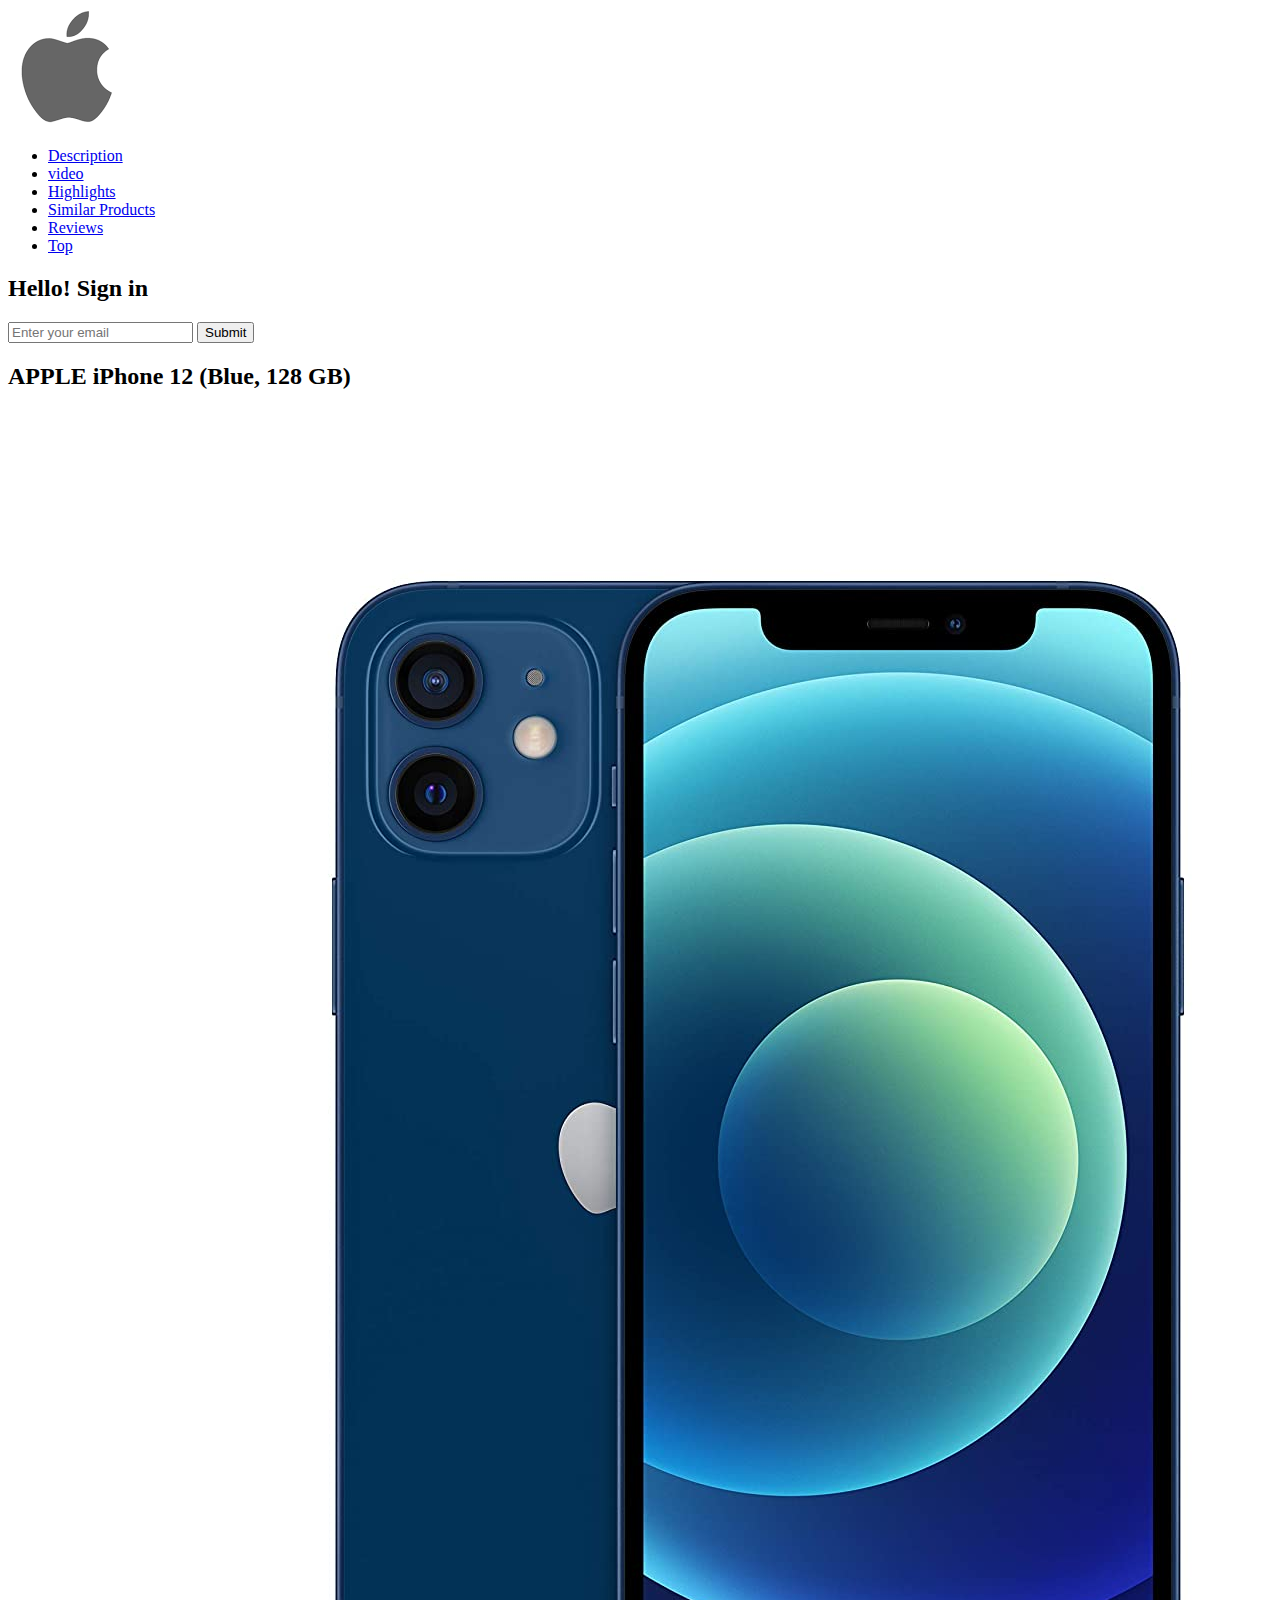
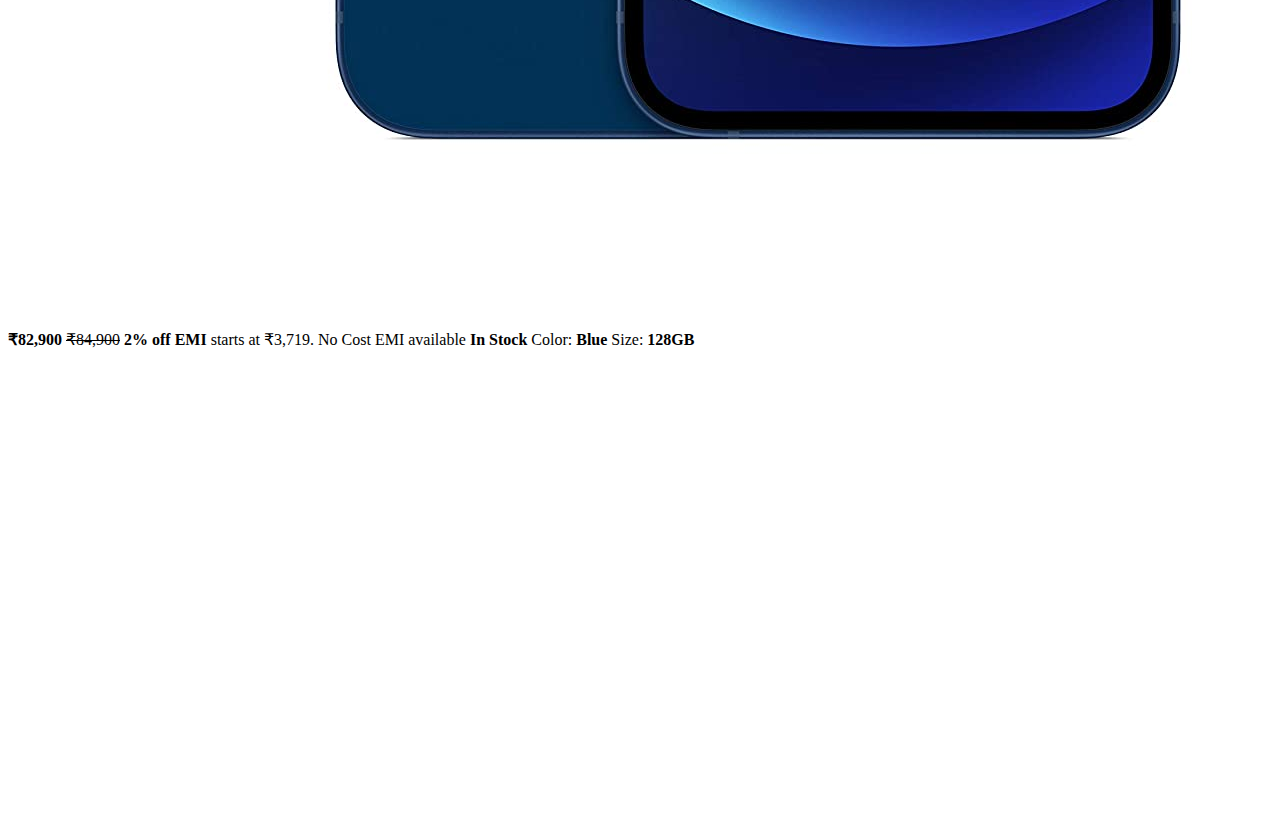
==== Build a Product Landing Page/index.html @ c20d2e85 "Build a Product Landing Page Started" ====
<!DOCTYPE html>
<html>
<head>
    <title>Build a Product Landing Page</title>
</head>
<body>
    <header id="header">
        <img src="images\Apple logo.png" id="header-img" alt="Apple logo">

        <nav id="nav-bar">
            <ul>
                <li><a class="nav-link" href="Description">Description</a></li>
                <li><a class="nav-link" href="video">video</a></li>
                <li><a class="nav-link" href="Highlights">Highlights</a></li>
                <li><a class="nav-link" href="Similar Products">Similar Products</a></li>
                <li><a class="nav-link" href="Reviews">Reviews</a></li>
                <li><a class="nav-link" href="Top">Top</a></li>
            </ul>
        </nav>
    </header>

    <div class="container"></div>

    <section id="hero">
        <h2>Hello! Sign in</h2>
        <form action="https://www.freecodecamp.com/email-submit" id="form">
            <input type="email" id="email" placeholder="Enter your email">
            <input type="submit" class="btn" id="suubmit">
        </form>
    </section>

    <div class="container">
        <section id="description">
            <div class="grid">
                <div class="desc">
                    <h2>APPLE iPhone 12 (Blue, 128 GB)</h2>
                    <img src="images\iphone 12 blue.jpg" alt="iphone 12" id="mobile">
                </div>

                <div class="desc">
                    <p id="info">
                        <b>₹82,900</b>
                        <strike>₹84,900</strike>
                        <b>2% off</b>
                        <b>EMI</b> starts at ₹3,719. No Cost EMI available
                        <b>In Stock</b>
                        Color: <b>Blue</b>
                        Size: <b>128GB</b>
                    </p>
                </div>
            </div>
        </section>

        <section id="video">
            <iframe width="800" height="450" src="https://www.youtube.com/watch?v=65JrtwtTOdc" title="YouTube video player" frameborder="0" allow="accelerometer; autoplay; clipboard-write; encrypted-media; gyroscope; picture-in-picture" allowfullscreen></iframe>
        </section>

        <section id="highlights">

        </section>


        <section id="similar-products"></section>
        <section id="reviews"></section>
        <section id="top"></section>
    </div>
</body>
</html>
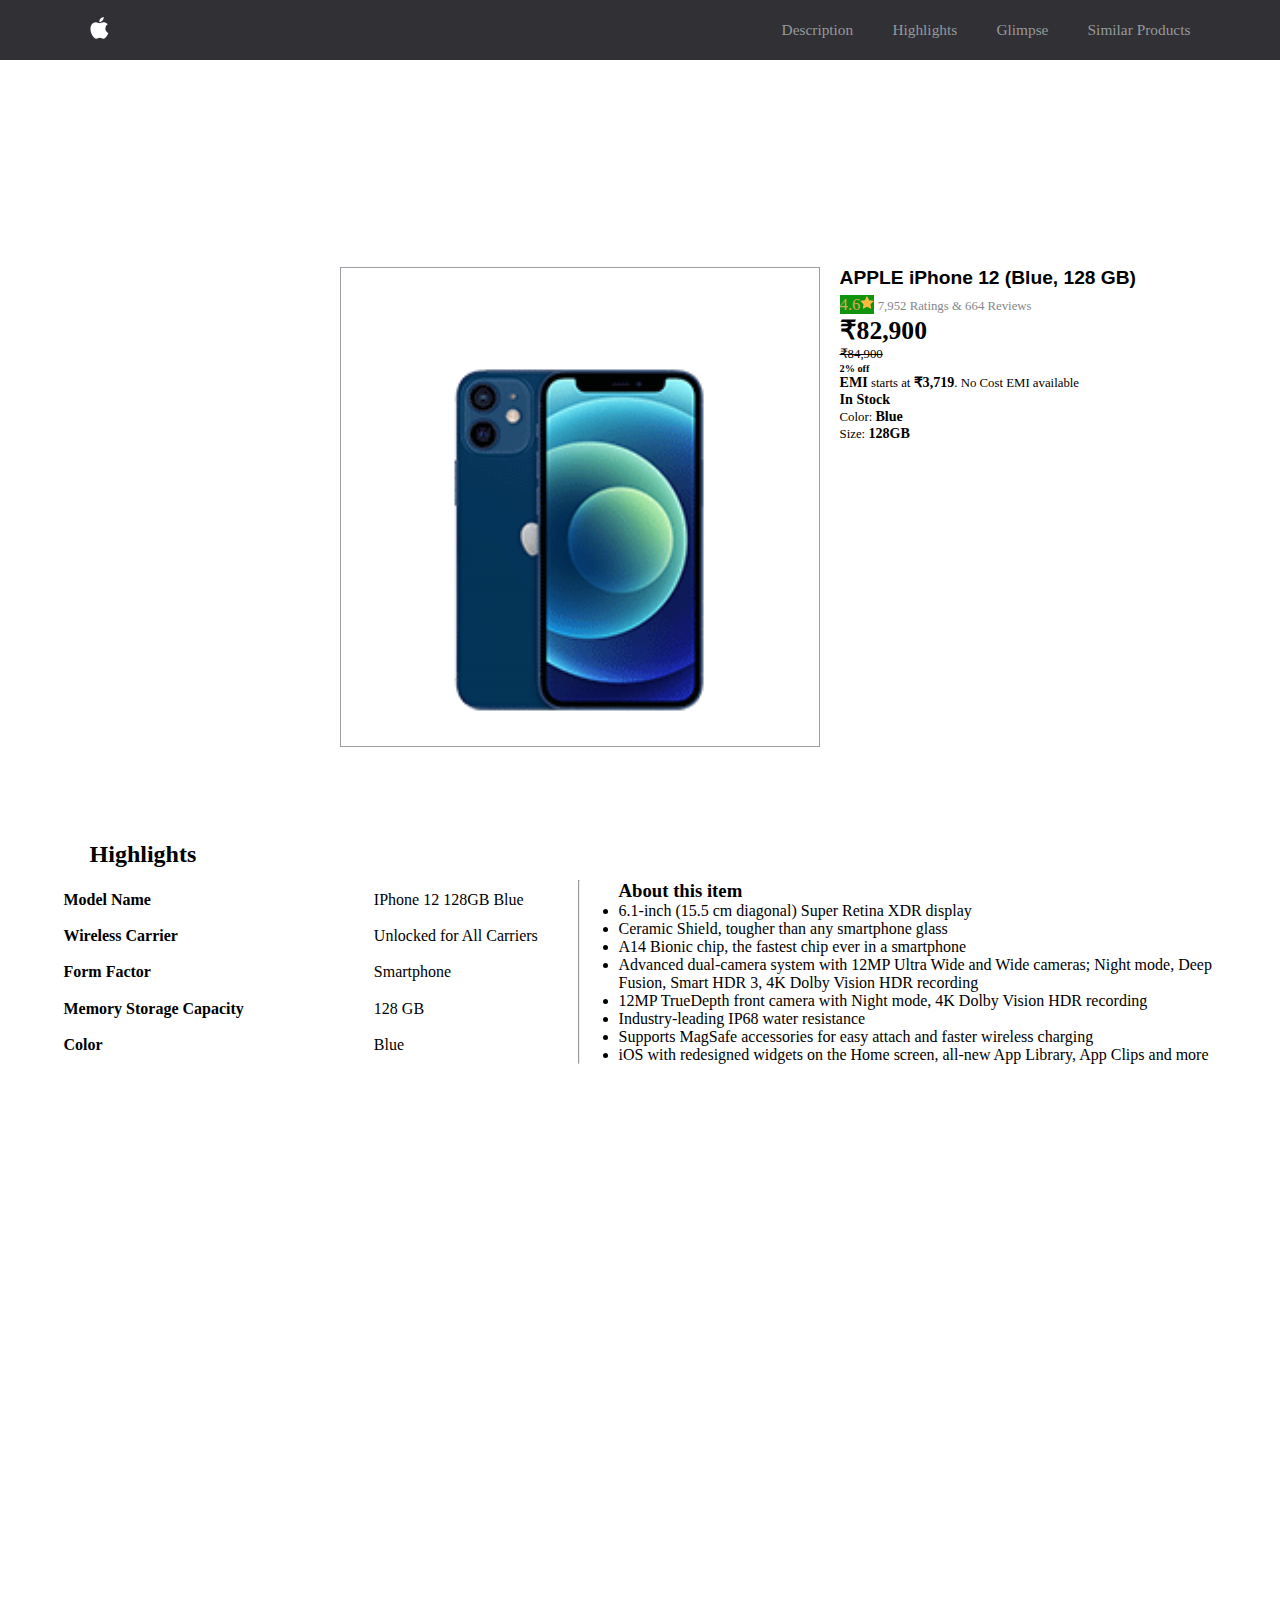
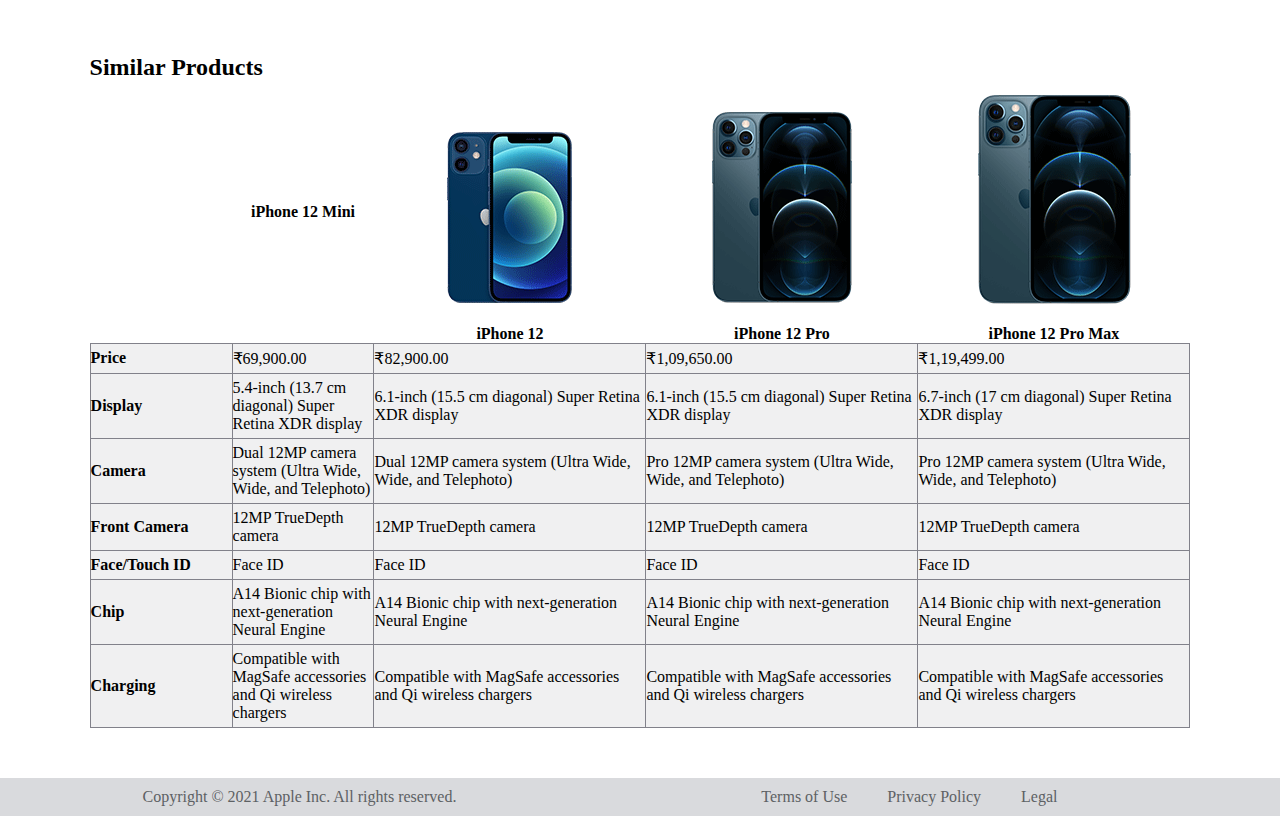
==== commit 681926ac: "Added Html and CSS in Product Landing Page" ====
--- a/Build a Product Landing Page/index.html
+++ b/Build a Product Landing Page/index.html
@@ -1,20 +1,20 @@
 <!DOCTYPE html>
 <html>
 <head>
+    <link rel="stylesheet" href="CSS\styles.css">
     <title>Build a Product Landing Page</title>
 </head>
 <body>
     <header id="header">
-        <img src="images\Apple logo.png" id="header-img" alt="Apple logo">
-
+        <div class="logo">
+            <img src="images\globalnav_apple_image__cxwwnrj0urau_large.svg" id="header-img" alt="Apple logo">
+        </div>
         <nav id="nav-bar">
             <ul>
                 <li><a class="nav-link" href="Description">Description</a></li>
-                <li><a class="nav-link" href="video">video</a></li>
                 <li><a class="nav-link" href="Highlights">Highlights</a></li>
+                <li><a class="nav-link" href="video">Glimpse</a></li>
                 <li><a class="nav-link" href="Similar Products">Similar Products</a></li>
-                <li><a class="nav-link" href="Reviews">Reviews</a></li>
-                <li><a class="nav-link" href="Top">Top</a></li>
             </ul>
         </nav>
     </header>
@@ -25,7 +25,7 @@
         <h2>Hello! Sign in</h2>
         <form action="https://www.freecodecamp.com/email-submit" id="form">
             <input type="email" id="email" placeholder="Enter your email">
-            <input type="submit" class="btn" id="suubmit">
+            <input type="submit" class="btn" id="submit" value="Log-in">
         </form>
     </section>
 
@@ -33,36 +33,125 @@
         <section id="description">
             <div class="grid">
                 <div class="desc">
-                    <h2>APPLE iPhone 12 (Blue, 128 GB)</h2>
-                    <img src="images\iphone 12 blue.jpg" alt="iphone 12" id="mobile">
+                    <img src="images\iphone 12.png" alt="iphone 12" id="mobile">
                 </div>
 
                 <div class="desc">
+                    <h2>APPLE iPhone 12 (Blue, 128 GB)</h2>
                     <p id="info">
-                        <b>₹82,900</b>
-                        <strike>₹84,900</strike>
-                        <b>2% off</b>
-                        <b>EMI</b> starts at ₹3,719. No Cost EMI available
+                        <span style="color: rgb(132, 136, 139);"><span style="background-color: rgb(16, 148, 16); font-size: 1.3vw; color: rgb(216, 168, 78);">4.6<img src="images\star.svg" alt=""></span>  7,952 Ratings & 664 Reviews</span>
+                        <b style="font-size: 2em;">₹82,900</b>
+                        <strike style="margin-bottom: 0.3px;">₹84,900</strike>
+                        <b style="font-size: 0.8vw; margin-top: 0.3px;">2% off</b>
+                        <span><b>EMI</b> starts at <b>₹3,719</b>. No Cost EMI available</span>
                         <b>In Stock</b>
-                        Color: <b>Blue</b>
-                        Size: <b>128GB</b>
+                        <span>Color: <b>Blue</b></span>
+                        <span>Size: <b>128GB</b></span>
                     </p>
                 </div>
             </div>
         </section>
 
-        <section id="video">
-            <iframe width="800" height="450" src="https://www.youtube.com/watch?v=65JrtwtTOdc" title="YouTube video player" frameborder="0" allow="accelerometer; autoplay; clipboard-write; encrypted-media; gyroscope; picture-in-picture" allowfullscreen></iframe>
+        <section id="highlights">
+            <h2>Highlights</h2>
+            <div>
+                <table>
+                    <tbody>
+                        <tr><td><b>Model Name</b></td><td>IPhone 12 128GB Blue</td></tr>
+                        <tr><td><b>Wireless Carrier</b></td><td>Unlocked for All Carriers</td></tr>
+                        <tr><td><b>Form Factor</b></td><td>Smartphone</td></tr>
+                        <tr><td><b>Memory Storage Capacity</b></td><td>128 GB</td></tr>
+                        <tr><td><b>Color</b></td><td>Blue</td></tr>
+                    </tbody>
+                </table>    
+                <hr>
+                <ul>
+                    <h3>About this item</h3>
+                    <li>6.1-inch (15.5 cm diagonal) Super Retina XDR display</li>
+                    <li>Ceramic Shield, tougher than any smartphone glass</li>
+                    <li>A14 Bionic chip, the fastest chip ever in a smartphone</li>
+                    <li>Advanced dual-camera system with 12MP Ultra Wide and Wide cameras; Night mode, Deep Fusion, Smart HDR 3, 4K Dolby Vision HDR recording</li>
+                    <li>12MP TrueDepth front camera with Night mode, 4K Dolby Vision HDR recording</li>
+                    <li>Industry-leading IP68 water resistance</li>
+                    <li>Supports MagSafe accessories for easy attach and faster wireless charging</li>
+                    <li>iOS with redesigned widgets on the Home screen, all-new App Library, App Clips and more</li>
+                </ul>
+            </div>
         </section>
 
-        <section id="highlights">
-
+        <section id="video">
+            <iframe  height="450" src="https://www.youtube.com/embed/65JrtwtTOdc" title="YouTube video player" frameborder="0" allow="accelerometer; autoplay; clipboard-write; encrypted-media; gyroscope; picture-in-picture" allowfullscreen></iframe>
         </section>
 
-
-        <section id="similar-products"></section>
-        <section id="reviews"></section>
-        <section id="top"></section>
+        <section id="similar-products">
+            <h2>Similar Products</h2>
+            <table>
+                <tr>
+                    <th></th>
+                    <th><img src="images\iphone 12 mini.png" alt=""><span>iPhone 12 Mini</span></th>
+                    <th><img src="images\iphone 12.png" alt=""><span>iPhone 12</span></th>
+                    <th><img src="images\iphone 12 Pro.png" alt=""><span>iPhone 12 Pro</span></th>
+                    <th><img src="images\iphone 12 Pro Max.png" alt=""><span>iPhone 12 Pro Max</span></th>
+                </tr>
+                <tr>
+                    <td><strong>Price</strong></td>
+                    <td>₹69,900.00</td>
+                    <td>₹82,900.00</td>
+                    <td> ₹1,09,650.00</td>
+                    <td>₹1,19,499.00</td>
+                </tr>
+                <tr>
+                    <td><strong>Display</strong></td>
+                    <td>5.4-inch (13.7 cm diagonal) Super Retina XDR display</td>
+                    <td>6.1-inch (15.5 cm diagonal) Super Retina XDR display</td>
+                    <td>6.1-inch (15.5 cm diagonal) Super Retina XDR display</td>
+                    <td>6.7-inch (17 cm diagonal) Super Retina XDR display</td>
+                </tr>
+                <tr>
+                    <td><strong>Camera</strong></td>
+                    <td>Dual 12MP camera system (Ultra Wide, Wide, and Telephoto)</td>
+                    <td>Dual 12MP camera system (Ultra Wide, Wide, and Telephoto)</td>
+                    <td>Pro 12MP camera system (Ultra Wide, Wide, and Telephoto)</td>
+                    <td>Pro 12MP camera system (Ultra Wide, Wide, and Telephoto)</td>
+                </tr>
+                <tr>
+                    <td><strong>Front Camera</strong></td>
+                    <td>12MP TrueDepth camera</td>
+                    <td>12MP TrueDepth camera</td>
+                    <td>12MP TrueDepth camera</td>
+                    <td>12MP TrueDepth camera</td>
+                </tr>
+                <tr>
+                    <td><strong>Face/Touch ID</strong></td>
+                    <td>Face ID</td>
+                    <td>Face ID</td>
+                    <td>Face ID</td>
+                    <td>Face ID</td>
+                </tr>
+                <tr>
+                    <td><strong>Chip</strong></td>
+                    <td>A14 Bionic chip with next-generation Neural Engine</td>
+                    <td>A14 Bionic chip with next-generation Neural Engine</td>
+                    <td>A14 Bionic chip with next-generation Neural Engine</td>
+                    <td>A14 Bionic chip with next-generation Neural Engine</td>
+                </tr>
+                <tr>
+                    <td><strong>Charging</strong></td>
+                    <td>Compatible with MagSafe accessories and Qi wireless chargers</td>
+                    <td>Compatible with MagSafe accessories and Qi wireless chargers</td>
+                    <td>Compatible with MagSafe accessories and Qi wireless chargers</td>
+                    <td>Compatible with MagSafe accessories and Qi wireless chargers</td>
+                </tr>
+            </table>
+        </section>
+        <footer>
+            <span>Copyright &copy 2021 Apple Inc. All rights reserved.</span>
+            <ul>
+                <li><a href="#">Terms of Use</a></li>
+                <li><a href="#">Privacy Policy</a></li>
+                <li><a href="#">Legal</a></li>
+            </ul>
+        </footer>
     </div>
 </body>
 </html>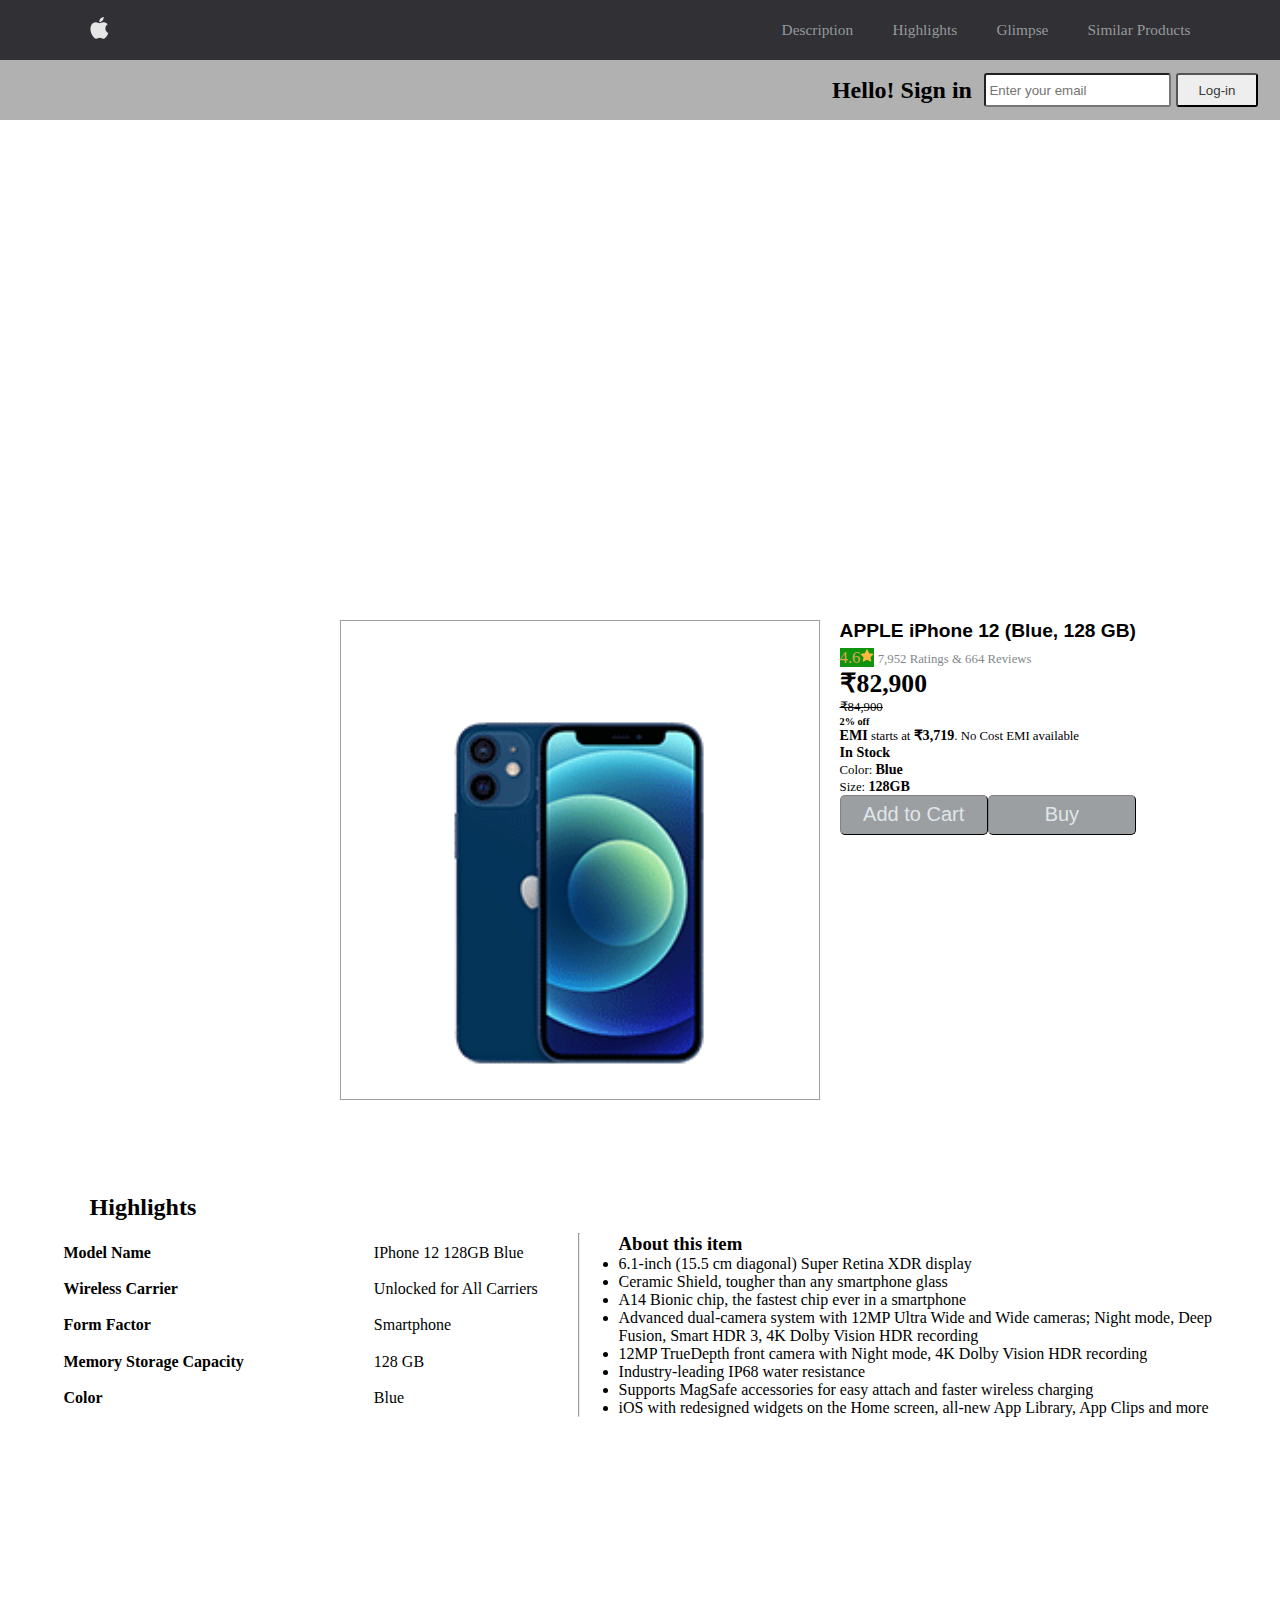
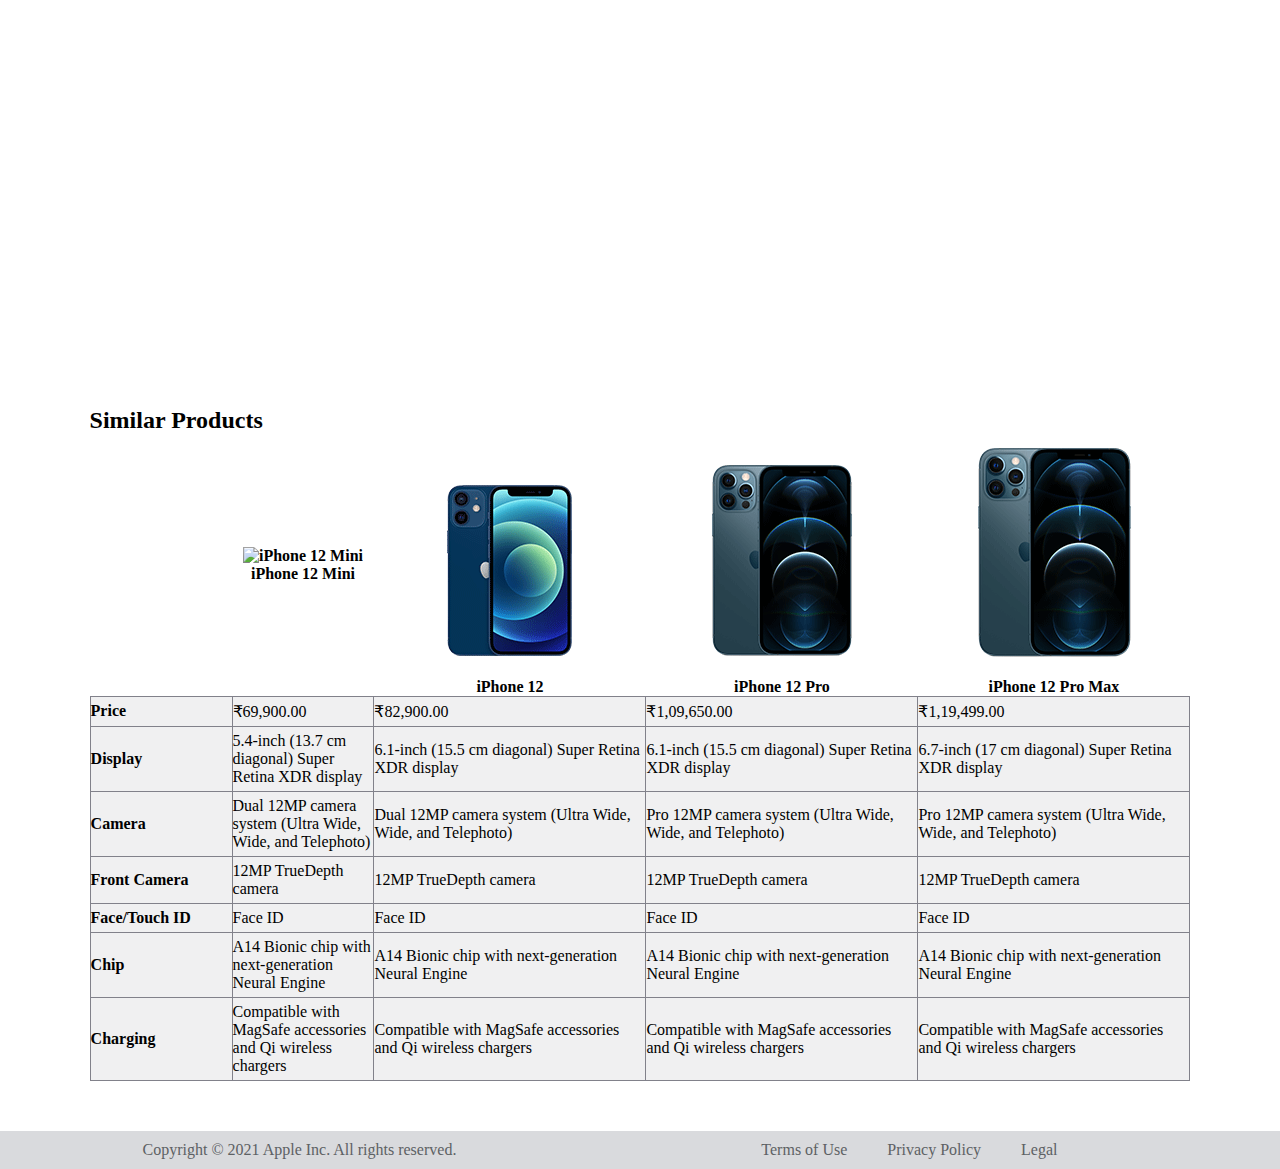
==== commit 6f4c2a74: "Product Landing Page work added" ====
--- a/Build a Product Landing Page/index.html
+++ b/Build a Product Landing Page/index.html
@@ -6,15 +6,15 @@
 </head>
 <body>
     <header id="header">
-        <div class="logo">
+        <div class="logo hover-effect">
             <img src="images\globalnav_apple_image__cxwwnrj0urau_large.svg" id="header-img" alt="Apple logo">
         </div>
         <nav id="nav-bar">
             <ul>
-                <li><a class="nav-link" href="Description">Description</a></li>
-                <li><a class="nav-link" href="Highlights">Highlights</a></li>
-                <li><a class="nav-link" href="video">Glimpse</a></li>
-                <li><a class="nav-link" href="Similar Products">Similar Products</a></li>
+                <li class="hover-effect"><a class="nav-link" href="#description">Description</a></li>
+                <li class="hover-effect"><a class="nav-link" href="#highlights">Highlights</a></li>
+                <li class="hover-effect"><a class="nav-link" href="#video">Glimpse</a></li>
+                <li class="hover-effect"><a class="nav-link" href="#similar-products">Similar Products</a></li>
             </ul>
         </nav>
     </header>
@@ -24,8 +24,10 @@
     <section id="hero">
         <h2>Hello! Sign in</h2>
         <form action="https://www.freecodecamp.com/email-submit" id="form">
-            <input type="email" id="email" placeholder="Enter your email">
-            <input type="submit" class="btn" id="submit" value="Log-in">
+            <div class="input-class">
+                <input type="email" id="email" placeholder="Enter your email">
+                <input type="submit" class="btn" id="submit" value="Log-in">
+            </div>
         </form>
     </section>
 
@@ -47,6 +49,10 @@
                         <b>In Stock</b>
                         <span>Color: <b>Blue</b></span>
                         <span>Size: <b>128GB</b></span>
+                        <div class="buttons">
+                            <button>Add to Cart</button>
+                            <button>Buy</button>
+                        </div>
                     </p>
                 </div>
             </div>
@@ -88,10 +94,10 @@
             <table>
                 <tr>
                     <th></th>
-                    <th><img src="images\iphone 12 mini.png" alt=""><span>iPhone 12 Mini</span></th>
-                    <th><img src="images\iphone 12.png" alt=""><span>iPhone 12</span></th>
-                    <th><img src="images\iphone 12 Pro.png" alt=""><span>iPhone 12 Pro</span></th>
-                    <th><img src="images\iphone 12 Pro Max.png" alt=""><span>iPhone 12 Pro Max</span></th>
+                    <th><img src="images\iphone 12 mini.png" alt="iPhone 12 Mini"><span>iPhone 12 Mini</span></th>
+                    <th><img src="images\iphone 12.png" alt="iPhone 12"><span>iPhone 12</span></th>
+                    <th><img src="images\iphone 12 Pro.png" alt="iPhone 12 Pro"><span>iPhone 12 Pro</span></th>
+                    <th><img src="images\iphone 12 Pro Max.png" alt="iPhone 12 Pro Max"><span>iPhone 12 Pro Max</span></th>
                 </tr>
                 <tr>
                     <td><strong>Price</strong></td>
@@ -147,9 +153,9 @@
         <footer>
             <span>Copyright &copy 2021 Apple Inc. All rights reserved.</span>
             <ul>
-                <li><a href="#">Terms of Use</a></li>
-                <li><a href="#">Privacy Policy</a></li>
-                <li><a href="#">Legal</a></li>
+                <li class="hover-effect"><a href="#">Terms of Use</a></li>
+                <li class="hover-effect"><a href="#">Privacy Policy</a></li>
+                <li class="hover-effect"><a href="#">Legal</a></li>
             </ul>
         </footer>
     </div>
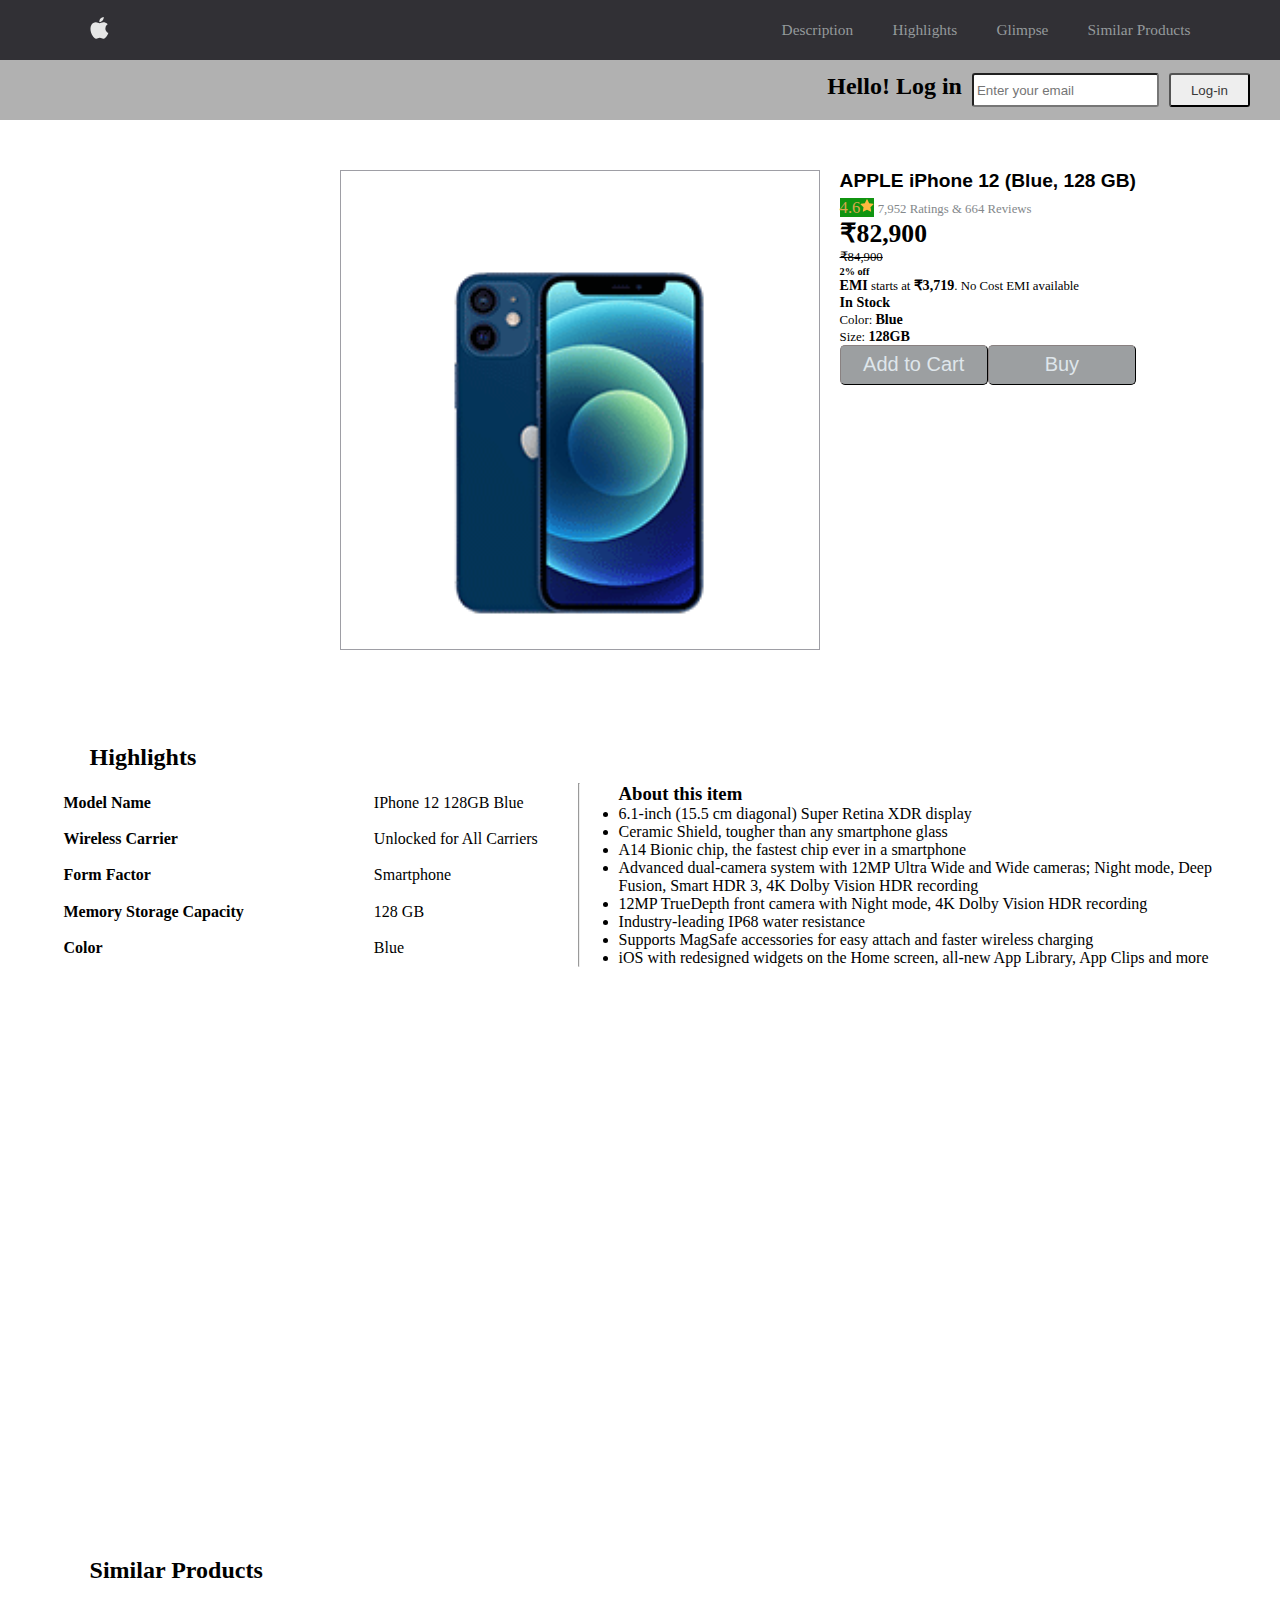
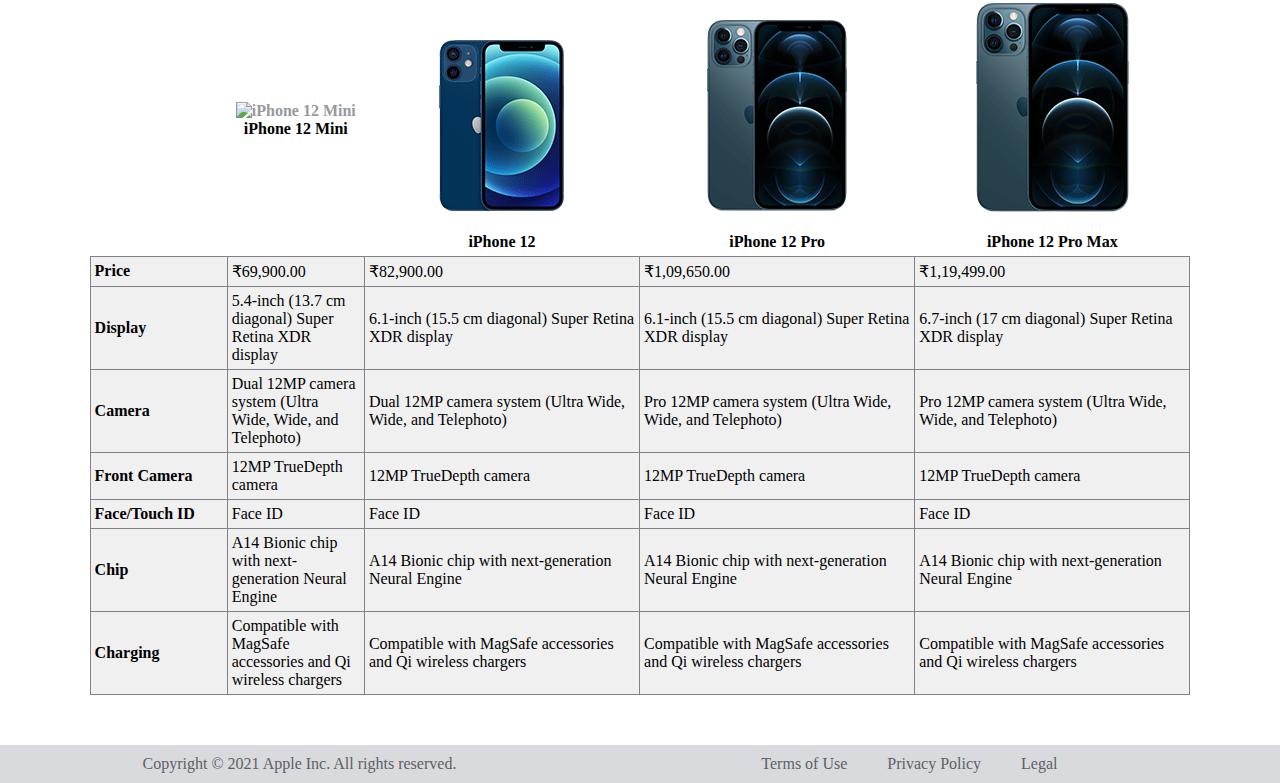
==== commit 0ca68ead: "Product Landing Page Completed" ====
--- a/Build a Product Landing Page/index.html
+++ b/Build a Product Landing Page/index.html
@@ -13,7 +13,7 @@
             <ul>
                 <li class="hover-effect"><a class="nav-link" href="#description">Description</a></li>
                 <li class="hover-effect"><a class="nav-link" href="#highlights">Highlights</a></li>
-                <li class="hover-effect"><a class="nav-link" href="#video">Glimpse</a></li>
+                <li class="hover-effect"><a class="nav-link" href="#glimpse">Glimpse</a></li>
                 <li class="hover-effect"><a class="nav-link" href="#similar-products">Similar Products</a></li>
             </ul>
         </nav>
@@ -22,12 +22,10 @@
     <div class="container"></div>
 
     <section id="hero">
-        <h2>Hello! Sign in</h2>
         <form action="https://www.freecodecamp.com/email-submit" id="form">
-            <div class="input-class">
-                <input type="email" id="email" placeholder="Enter your email">
-                <input type="submit" class="btn" id="submit" value="Log-in">
-            </div>
+            <h2>Hello! Log in</h2>
+            <input type="email" id="email" name="email" placeholder="Enter your email">
+            <input type="submit" class="btn" id="submit" value="Log-in">
         </form>
     </section>
 
@@ -85,8 +83,8 @@
             </div>
         </section>
 
-        <section id="video">
-            <iframe  height="450" src="https://www.youtube.com/embed/65JrtwtTOdc" title="YouTube video player" frameborder="0" allow="accelerometer; autoplay; clipboard-write; encrypted-media; gyroscope; picture-in-picture" allowfullscreen></iframe>
+        <section id="glimpse">
+            <iframe  height="450" src="https://www.youtube.com/embed/65JrtwtTOdc" title="YouTube video player" id="video" frameborder="0" allow="accelerometer; autoplay; clipboard-write; encrypted-media; gyroscope; picture-in-picture" allowfullscreen></iframe>
         </section>
 
         <section id="similar-products">
@@ -94,10 +92,10 @@
             <table>
                 <tr>
                     <th></th>
-                    <th><img src="images\iphone 12 mini.png" alt="iPhone 12 Mini"><span>iPhone 12 Mini</span></th>
-                    <th><img src="images\iphone 12.png" alt="iPhone 12"><span>iPhone 12</span></th>
-                    <th><img src="images\iphone 12 Pro.png" alt="iPhone 12 Pro"><span>iPhone 12 Pro</span></th>
-                    <th><img src="images\iphone 12 Pro Max.png" alt="iPhone 12 Pro Max"><span>iPhone 12 Pro Max</span></th>
+                    <th><a href=""><img src="images\iphone 12 mini.png" alt="iPhone 12 Mini"></a><span>iPhone 12 Mini</span></th>
+                    <th><a href=""><img src="images\iphone 12.png" alt="iPhone 12"></a><span>iPhone 12</span></th>
+                    <th><a href=""><img src="images\iphone 12 Pro.png" alt="iPhone 12 Pro"></a><span>iPhone 12 Pro</span></th>
+                    <th><a href=""><img src="images\iphone 12 Pro Max.png" alt="iPhone 12 Pro Max"></a><span>iPhone 12 Pro Max</span></th>
                 </tr>
                 <tr>
                     <td><strong>Price</strong></td>
